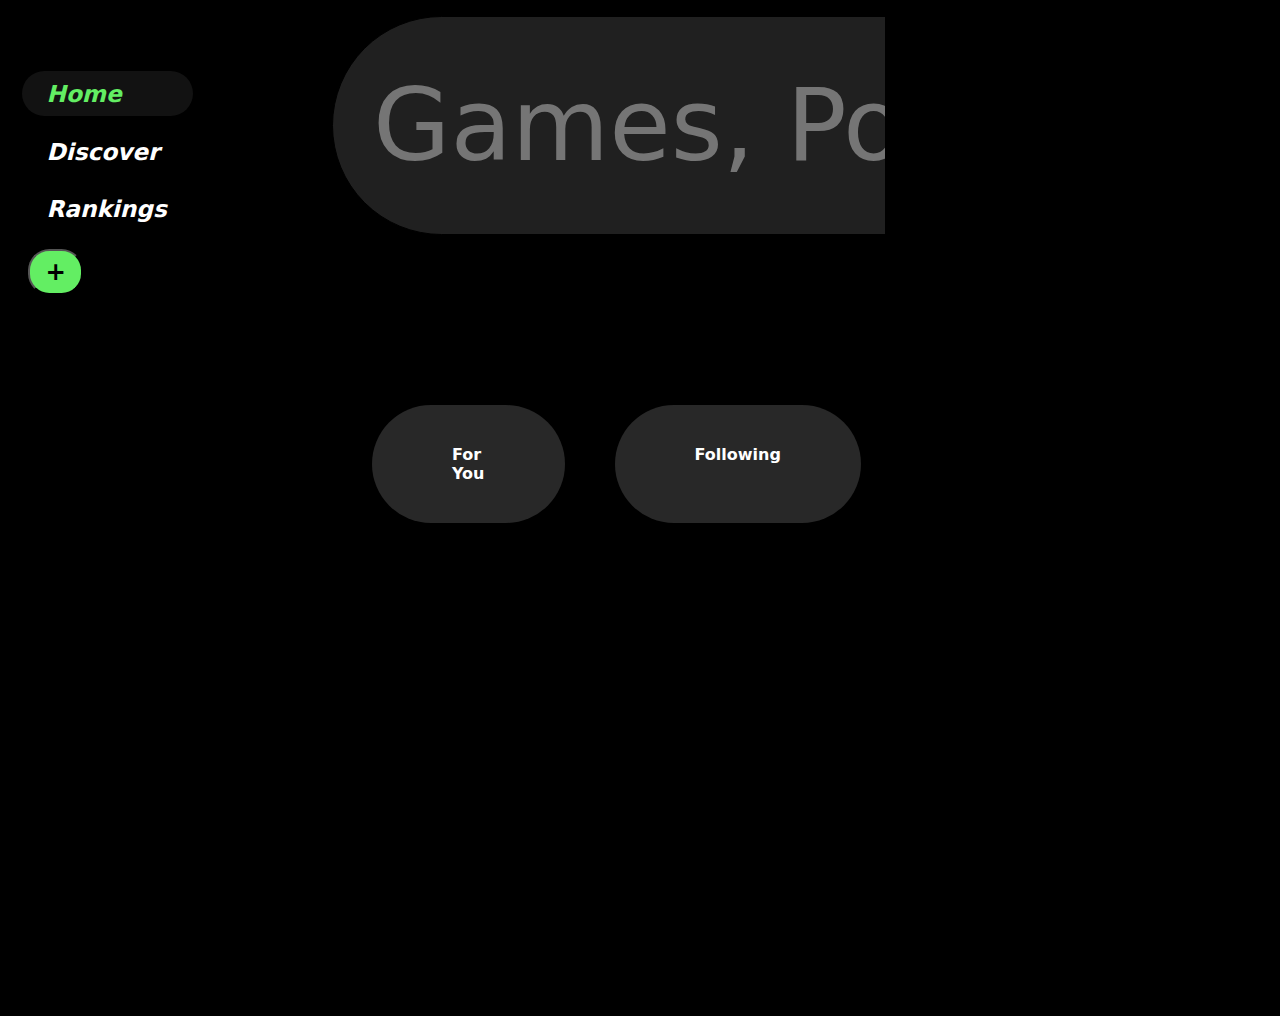
==== index.html @ b82b77cc "created" ====
<!DOCTYPE html>
<html lang="en">
<head>
    <meta charset="UTF-8">
    <meta http-equiv="X-UA-Compatible" content="IE=edge">
    <meta name="viewport" content="width=device-width, initial-scale=1.0">
    <title>Tap Tap Clone By AmarVcode</title>
    <link rel="stylesheet" href="style.css">
    <link rel="shortcut icon" href="[data-uri]" type="image/x-icon">
</head>
<body>
    <main id="main-container">
        <iframe src="/pages/leftbar.html" height="610vh"></iframe>
        <iframe src="/pages/mainbar.html" height="1000vh"></iframe>
        <iframe src="/pages/rightbar.html"></iframe>
    </main>
</body>
</html>
---- style.css ----
*{

font-family: system-ui, -apple-system, BlinkMacSystemFont, 'Segoe UI', Roboto, Oxygen, Ubuntu, Cantarell, 'Open Sans', 'Helvetica Neue', sans-serif;

}

body{

background-color: black;

}

#main-container{
    display: grid;
    grid-template-columns: 25% 45% 30%;
}


iframe{
    border: none;
    width: 100%;
    
}


#tap-logo{

width: 20.3vh;
margin: 0vh 1.3vh;
margin-bottom: 8vh;
}


#left-container{

display: grid;

}

#left-container>a{
    color: white;
    text-decoration: none;
    font-style: italic;
    font-size: 3.8vh;
    width: 20vh;
    padding: 1.5vh 4vh;
    margin: 1vh;
    border-radius: 15vh;
    font-weight: 650;
    transition: 500ms;
}

#left-container>a:hover{
    color: rgb(99, 238, 99);
    background-color: rgba(59, 59, 59, 0.308);
    
}


#left-container>a:nth-child(2){
    color: rgb(99, 238, 99) !important;
    background-color: rgba(59, 59, 59, 0.308);
}

#left-container>button{
    width: fit-content;
    padding: 1vh 2.5vh;
    font-size: 4vh;
    border-radius: 3.5vh;
    margin: 2vh;
    background-color: rgb(99, 238, 99);
    font-weight: bold;
    cursor: pointer;
}

#main-bar-container{
display: grid;
overflow-x: hidden;
}

#main-bar-container>input{
border-radius: 15vh;
padding: 5vh 4vh;
background-color: rgba(128, 128, 128, 0.247);
border: 1px solid black;
font-size: 10vh;
cursor: pointer;
transition: 500ms;
}

#main-bar-container>input:hover{
    border: 1px solid rgb(99, 238, 99);
}

#main-bar-container>input:focus{
    border: none;
    color: white;
}

#its-flex{
    display: flex;
    gap: 5vh;
    margin: 17vh 4vh;
}

#its-flex>a{
    padding: 4vh 8vh;
    text-decoration: none;
    color: white;
    background: rgba(255, 255, 255, 0.158);
    font-weight: bold;
    border-radius: 10vh;
    transition: 500ms;
}

#its-flex>a:hover{
    color: black;
    background: white;
}
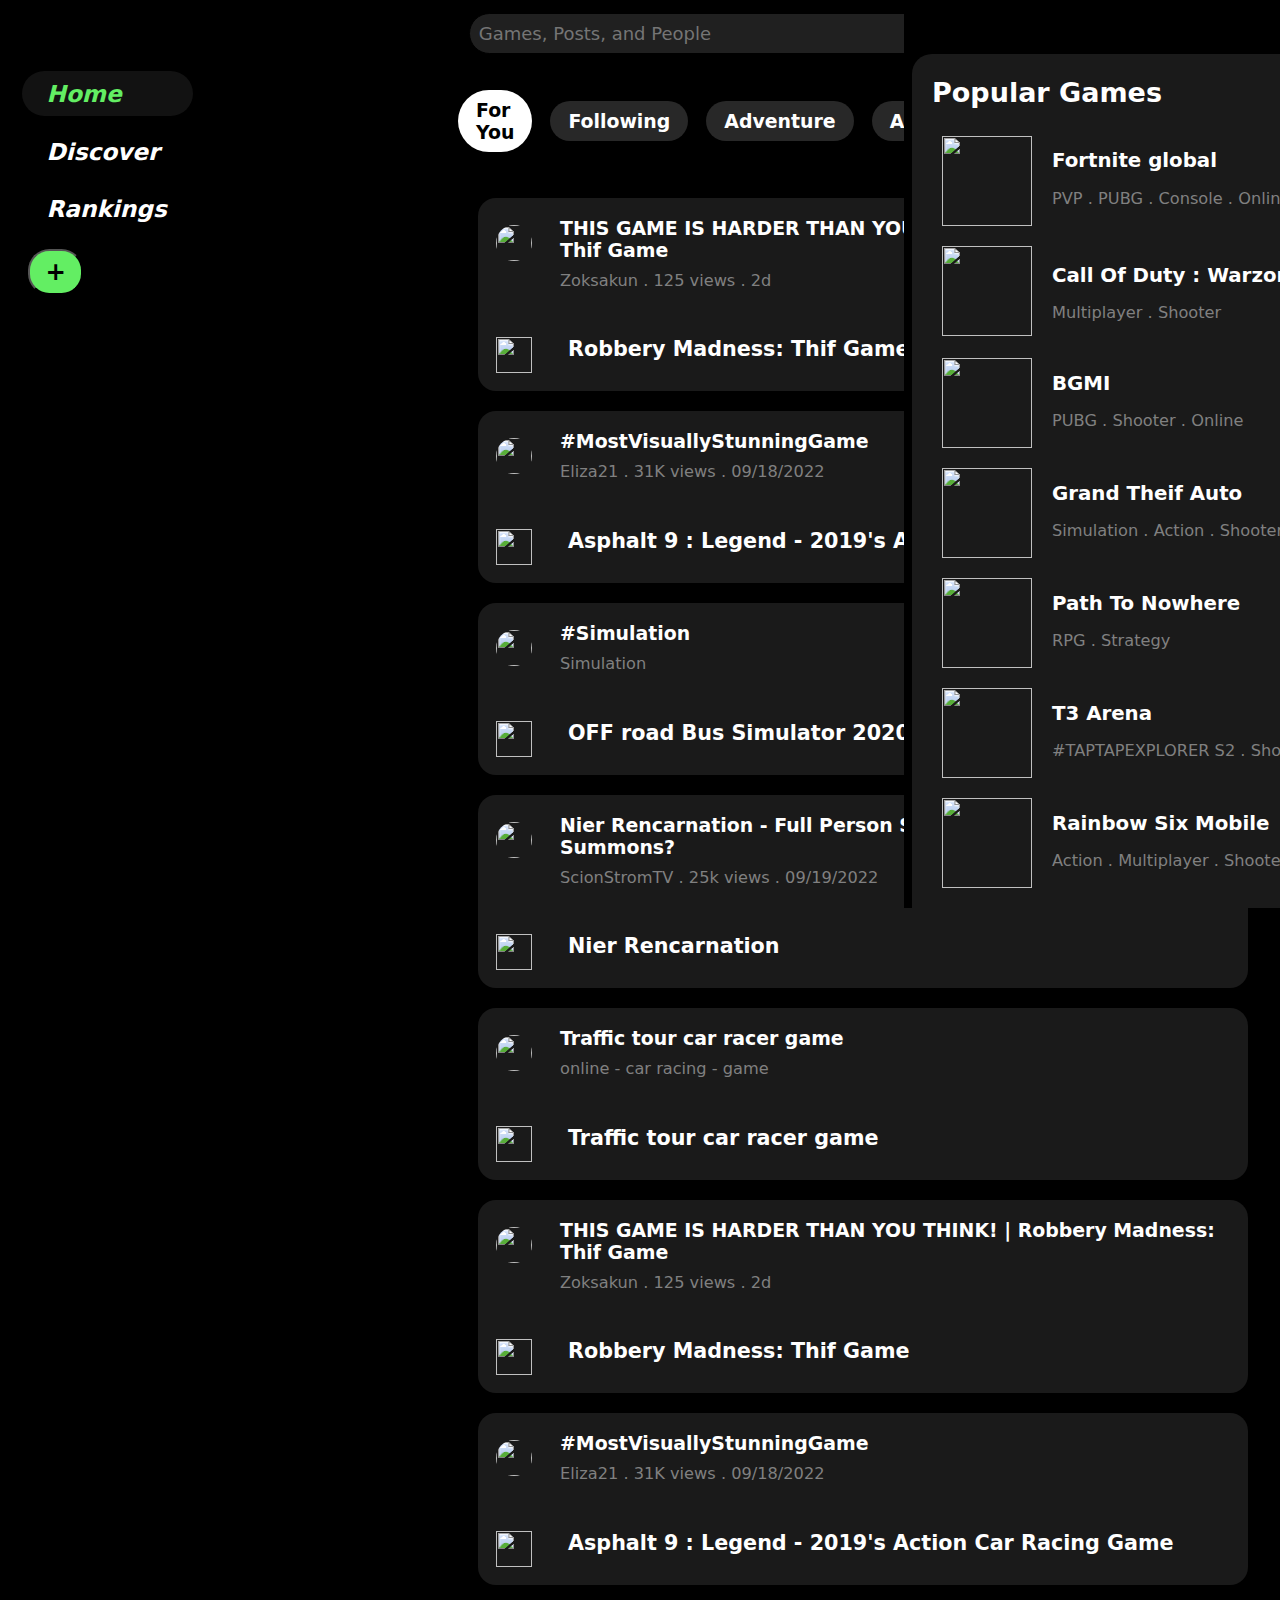
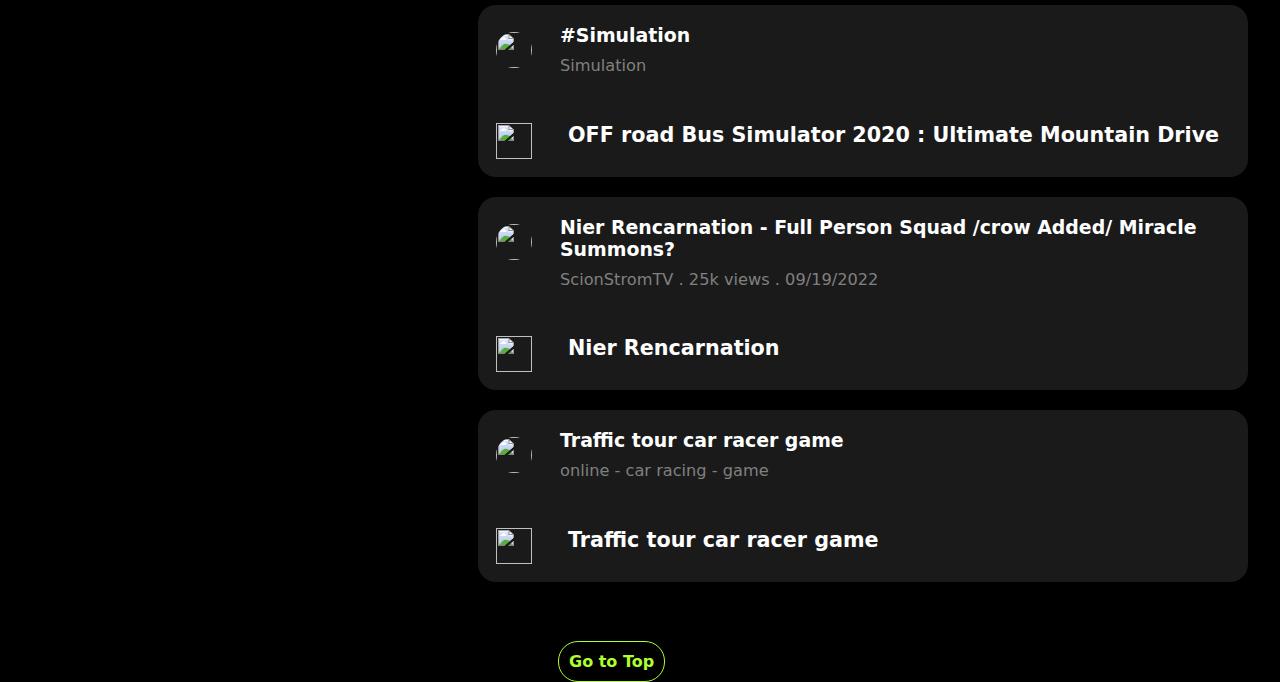
==== commit a2fe66cc: "completed" ====
--- a/index.html
+++ b/index.html
@@ -1,18 +1,417 @@
 <!DOCTYPE html>
 <html lang="en">
+
 <head>
     <meta charset="UTF-8">
     <meta http-equiv="X-UA-Compatible" content="IE=edge">
     <meta name="viewport" content="width=device-width, initial-scale=1.0">
     <title>Tap Tap Clone By AmarVcode</title>
     <link rel="stylesheet" href="style.css">
-    <link rel="shortcut icon" href="[data-uri]" type="image/x-icon">
+    <link rel="shortcut icon"
+        href="[data-uri]"
+        type="image/x-icon">
 </head>
+
+<style>
+
+@media screen and (max-width: 600px) {
+    iframe{
+        visibility: hidden;
+    }
+
+    #main-bar-container{
+        margin: 0;
+        padding: 0;
+        left: 0;
+        width: 45vh;
+    }
+    body{
+        overflow-x: hidden;
+    }
+  }
+
+
+</style>
+
 <body>
     <main id="main-container">
         <iframe src="/pages/leftbar.html" height="610vh"></iframe>
-        <iframe src="/pages/mainbar.html" height="1000vh"></iframe>
+
+        <div id="main-bar-container">
+            <div id="try-fixed">
+
+
+                <center> <input type="text" placeholder="Games, Posts, and People"></center>
+                <div id="its-flex">
+                    <a href="#" id="active-its-flex">For You</a>
+                    <a href="#">Following</a>
+                    <a href="#">Adventure</a>
+                    <a href="#">Action</a>
+                    <a href="#">RPG</a>
+                    <a href="#">Strategy</a>
+                    <a href="#">></a>
+                </div>
+            </div>
+            <div id="main-content">
+
+                <div class="box1" id="i-am-first">
+                    <div>
+                        <img src="https://img3.tapimg.net/avatars/etag/Fvj4QMFaxNS4VpyZgpi3OninBXuS.png?imageMogr2/auto-orient/strip/thumbnail/!300x300r/gravity/Center/crop/300x300/format/jpg/interlace/1/quality/40"
+                            alt="">
+                        <div>
+                            <h1>THIS GAME IS HARDER THAN YOU THINK! | Robbery Madness: Thif Game</h1>
+                            <p>Zoksakun . 125 views . 2d</p>
+                        </div>
+                    </div>
+
+
+                    <img src="https://img2.tapimg.net/post/etag/FldhrAcgNyJlzTkuha5eG2mo1Dp6.jpg?imageView2/2/w/984/h/9999/q/80/format/jpg/interlace/1/ignore-error/1"
+                        alt="">
+
+
+                    <div>
+                        <img src="https://img.tapimg.net/market/lcs/a4702a19e718dbf12ef1f1f7ec03f6f2_360.png?imageMogr2/auto-orient/strip"
+                            alt="">
+                        <h1>Robbery Madness: Thif Game</h1>
+                    </div>
+                </div>
+
+
+
+
+
+
+
+
+
+
+
+                <div class="box1">
+                    <div>
+                        <img src="https://img3.tapimg.net/avatars/etag/FrT1Ca2tSuW327WqZo5VQCOVYbgM.png?imageMogr2/auto-orient/strip/thumbnail/!300x300r/gravity/Center/crop/300x300/format/jpg/interlace/1/quality/40"
+                            alt="">
+                        <div>
+                            <h1>#MostVisuallyStunningGame</h1>
+                            <p>Eliza21 . 31K views . 09/18/2022</p>
+                        </div>
+                    </div>
+
+
+                    <img src="https://img2.tapimg.net/post/etag/FkJOD1ye5ubDJ_m6uZZt7qdgjRp4.png?imageView2/2/w/984/h/9999/q/80/format/jpg/interlace/1/ignore-error/1"
+                        alt="">
+
+
+                    <div>
+                        <img src="https://img.tapimg.net/market/lcs/dd227f36111828172ed67f2d944702d5_360.png?imageMogr2/auto-orient/strip"
+                            alt="">
+                        <h1>Asphalt 9 : Legend - 2019's Action Car Racing Game</h1>
+                    </div>
+                </div>
+
+
+
+
+
+
+
+
+
+
+
+
+                <div class="box1">
+                    <div>
+                        <img src="https://img.tapimg.net/market/images/9334e9798e26352c510115f29292dcb6.png?imageView2/0/w/1080/h/9999/q/80/format/jpg/interlace/1/ignore-error/1"
+                            alt="">
+                        <div>
+                            <h1>#Simulation</h1>
+                            <p>Simulation</p>
+                        </div>
+                    </div>
+
+
+                    <img src="https://img.tapimg.net/market/images/9334e9798e26352c510115f29292dcb6.png?imageView2/0/w/1080/h/9999/q/80/format/jpg/interlace/1/ignore-error/1"
+                        alt="">
+
+
+                    <div>
+                        <img src="https://img.tapimg.net/market/icons/fdd0e7b935f2e3295341f2e2be85851f_360.png?imageMogr2/auto-orient/strip"
+                            alt="">
+                        <h1>OFF road Bus Simulator 2020 : Ultimate Mountain Drive</h1>
+                    </div>
+                </div>
+
+
+
+
+
+
+
+
+                <div class="box1">
+                    <div>
+                        <img src="https://img.taplb.com/md5/ee/df/eedfc2caedf19ea64ccdf248d84d8fc8/-_-/300x300/filters:strip_icc():strip_exif():background_color(white):format(jpeg):quality(40)"
+                            alt="">
+                        <div>
+                            <h1>Nier Rencarnation - Full Person Squad /crow Added/ Miracle Summons?</h1>
+                            <p>ScionStromTV . 25k views . 09/19/2022</p>
+                        </div>
+                    </div>
+
+
+                    <img src="https://img2.tapimg.net/post/images/ea56fa5ee8d54395f5fc837300860af1.jpg?imageView2/2/w/984/h/9999/q/80/format/jpg/interlace/1/ignore-error/1"
+                        alt="">
+
+
+                    <div>
+                        <img src="https://img.tapimg.net/market/lcs/c6a61aa628310294a0c7b6c6c061837a_360.png?imageMogr2/auto-orient/strip"
+                            alt="">
+                        <h1>Nier Rencarnation</h1>
+                    </div>
+                </div>
+
+
+
+
+
+
+
+
+
+                <div class="box1">
+                    <div>
+                        <img src="https://img.tapimg.net/market/lcs/97e1d153212d81e71173d946a31ca865_360.png?imageMogr2/auto-orient/strip"
+                            alt="">
+                        <div>
+                            <h1>Traffic tour car racer game</h1>
+                            <p>online - car racing - game</p>
+                        </div>
+                    </div>
+
+
+                    <img src="https://img.tapimg.net/market/images/9cc36dca17161cf04fdeacfc121ef7a9.png?imageView2/0/w/1080/h/9999/q/80/format/jpg/interlace/1/ignore-error/1"
+                        alt="">
+
+
+                    <div>
+                        <img src="https://img.tapimg.net/market/lcs/97e1d153212d81e71173d946a31ca865_360.png?imageMogr2/auto-orient/strip"
+                            alt="">
+                        <h1>Traffic tour car racer game</h1>
+                    </div>
+                </div>
+            </div>
+
+
+
+
+
+
+
+
+
+
+
+
+
+            <div class="box1">
+                <div>
+                    <img src="https://img3.tapimg.net/avatars/etag/Fvj4QMFaxNS4VpyZgpi3OninBXuS.png?imageMogr2/auto-orient/strip/thumbnail/!300x300r/gravity/Center/crop/300x300/format/jpg/interlace/1/quality/40"
+                        alt="">
+                    <div>
+                        <h1>THIS GAME IS HARDER THAN YOU THINK! | Robbery Madness: Thif Game</h1>
+                        <p>Zoksakun . 125 views . 2d</p>
+                    </div>
+                </div>
+
+
+                <img src="https://img2.tapimg.net/post/etag/FldhrAcgNyJlzTkuha5eG2mo1Dp6.jpg?imageView2/2/w/984/h/9999/q/80/format/jpg/interlace/1/ignore-error/1"
+                    alt="">
+
+
+                <div>
+                    <img src="https://img.tapimg.net/market/lcs/a4702a19e718dbf12ef1f1f7ec03f6f2_360.png?imageMogr2/auto-orient/strip"
+                        alt="">
+                    <h1>Robbery Madness: Thif Game</h1>
+                </div>
+            </div>
+
+
+
+
+
+
+
+
+
+
+
+            <div class="box1">
+                <div>
+                    <img src="https://img3.tapimg.net/avatars/etag/FrT1Ca2tSuW327WqZo5VQCOVYbgM.png?imageMogr2/auto-orient/strip/thumbnail/!300x300r/gravity/Center/crop/300x300/format/jpg/interlace/1/quality/40"
+                        alt="">
+                    <div>
+                        <h1>#MostVisuallyStunningGame</h1>
+                        <p>Eliza21 . 31K views . 09/18/2022</p>
+                    </div>
+                </div>
+
+
+                <img src="https://img2.tapimg.net/post/etag/FkJOD1ye5ubDJ_m6uZZt7qdgjRp4.png?imageView2/2/w/984/h/9999/q/80/format/jpg/interlace/1/ignore-error/1"
+                    alt="">
+
+
+                <div>
+                    <img src="https://img.tapimg.net/market/lcs/dd227f36111828172ed67f2d944702d5_360.png?imageMogr2/auto-orient/strip"
+                        alt="">
+                    <h1>Asphalt 9 : Legend - 2019's Action Car Racing Game</h1>
+                </div>
+            </div>
+
+
+
+
+
+
+
+
+
+
+
+
+            <div class="box1">
+                <div>
+                    <img src="https://img.tapimg.net/market/images/9334e9798e26352c510115f29292dcb6.png?imageView2/0/w/1080/h/9999/q/80/format/jpg/interlace/1/ignore-error/1"
+                        alt="">
+                    <div>
+                        <h1>#Simulation</h1>
+                        <p>Simulation</p>
+                    </div>
+                </div>
+
+
+                <img src="https://img.tapimg.net/market/images/9334e9798e26352c510115f29292dcb6.png?imageView2/0/w/1080/h/9999/q/80/format/jpg/interlace/1/ignore-error/1"
+                    alt="">
+
+
+                <div>
+                    <img src="https://img.tapimg.net/market/icons/fdd0e7b935f2e3295341f2e2be85851f_360.png?imageMogr2/auto-orient/strip"
+                        alt="">
+                    <h1>OFF road Bus Simulator 2020 : Ultimate Mountain Drive</h1>
+                </div>
+            </div>
+
+
+
+
+
+
+
+
+            <div class="box1">
+                <div>
+                    <img src="https://img.taplb.com/md5/ee/df/eedfc2caedf19ea64ccdf248d84d8fc8/-_-/300x300/filters:strip_icc():strip_exif():background_color(white):format(jpeg):quality(40)"
+                        alt="">
+                    <div>
+                        <h1>Nier Rencarnation - Full Person Squad /crow Added/ Miracle Summons?</h1>
+                        <p>ScionStromTV . 25k views . 09/19/2022</p>
+                    </div>
+                </div>
+
+
+                <img src="https://img2.tapimg.net/post/images/ea56fa5ee8d54395f5fc837300860af1.jpg?imageView2/2/w/984/h/9999/q/80/format/jpg/interlace/1/ignore-error/1"
+                    alt="">
+
+
+                <div>
+                    <img src="https://img.tapimg.net/market/lcs/c6a61aa628310294a0c7b6c6c061837a_360.png?imageMogr2/auto-orient/strip"
+                        alt="">
+                    <h1>Nier Rencarnation</h1>
+                </div>
+            </div>
+
+
+
+
+
+
+
+
+
+            <div class="box1">
+                <div>
+                    <img src="https://img.tapimg.net/market/lcs/97e1d153212d81e71173d946a31ca865_360.png?imageMogr2/auto-orient/strip"
+                        alt="">
+                    <div>
+                        <h1>Traffic tour car racer game</h1>
+                        <p>online - car racing - game</p>
+                    </div>
+                </div>
+
+
+                <img src="https://img.tapimg.net/market/images/9cc36dca17161cf04fdeacfc121ef7a9.png?imageView2/0/w/1080/h/9999/q/80/format/jpg/interlace/1/ignore-error/1"
+                    alt="">
+
+
+                <div>
+                    <img src="https://img.tapimg.net/market/lcs/97e1d153212d81e71173d946a31ca865_360.png?imageMogr2/auto-orient/strip"
+                        alt="">
+                    <h1>Traffic tour car racer game</h1>
+                </div>
+            </div>
+              <a href="#i-am-first" id="btn-me">Go to Top</a>
+        </div>
+
+      
+
+
+
+
+
+
+
+
+
+
+
+
+
+
+
+
+
+
+
+
+
+
+
+
+        </div>
+
+
+
+
+
+
+
+
+
+
+
+
+
+
+
+
+
+
+
+
+
+
+        
         <iframe src="/pages/rightbar.html"></iframe>
     </main>
 </body>
+
 </html>--- a/style.css
+++ b/style.css
@@ -1,43 +1,60 @@
-*{
-
-font-family: system-ui, -apple-system, BlinkMacSystemFont, 'Segoe UI', Roboto, Oxygen, Ubuntu, Cantarell, 'Open Sans', 'Helvetica Neue', sans-serif;
-
-}
-
-body{
-
-background-color: black;
-
-}
-
-#main-container{
+* {
+
+    font-family: system-ui, -apple-system, BlinkMacSystemFont, 'Segoe UI', Roboto, Oxygen, Ubuntu, Cantarell, 'Open Sans', 'Helvetica Neue', sans-serif;
+    user-select: none;
+    cursor: pointer;
+    scroll-behavior: smooth;
+}
+
+
+*::-webkit-scrollbar{
+    display: none;
+    
+}
+
+body {
+
+    background-color: black;
+
+}
+
+#main-container {
     display: grid;
     grid-template-columns: 25% 45% 30%;
 }
 
 
-iframe{
+iframe {
     border: none;
-    width: 100%;
-    
-}
-
-
-#tap-logo{
-
-width: 20.3vh;
-margin: 0vh 1.3vh;
-margin-bottom: 8vh;
-}
-
-
-#left-container{
-
-display: grid;
-
-}
-
-#left-container>a{
+    position: fixed;
+
+}
+
+iframe:nth-child(3) {
+    margin-left: 70%;
+    width: 55vh;
+    height: 100vh;
+   
+}
+
+
+
+
+#tap-logo {
+
+    width: 20.3vh;
+    margin: 0vh 1.3vh;
+    margin-bottom: 8vh;
+}
+
+
+#left-container {
+
+    display: grid;
+
+}
+
+#left-container>a {
     color: white;
     text-decoration: none;
     font-style: italic;
@@ -50,19 +67,19 @@
     transition: 500ms;
 }
 
-#left-container>a:hover{
+#left-container>a:hover {
     color: rgb(99, 238, 99);
     background-color: rgba(59, 59, 59, 0.308);
-    
-}
-
-
-#left-container>a:nth-child(2){
+
+}
+
+
+#left-container>a:nth-child(2) {
     color: rgb(99, 238, 99) !important;
     background-color: rgba(59, 59, 59, 0.308);
 }
 
-#left-container>button{
+#left-container>button {
     width: fit-content;
     padding: 1vh 2.5vh;
     font-size: 4vh;
@@ -73,47 +90,201 @@
     cursor: pointer;
 }
 
-#main-bar-container{
-display: grid;
-overflow-x: hidden;
-}
-
-#main-bar-container>input{
-border-radius: 15vh;
-padding: 5vh 4vh;
-background-color: rgba(128, 128, 128, 0.247);
-border: 1px solid black;
-font-size: 10vh;
-cursor: pointer;
-transition: 500ms;
-}
-
-#main-bar-container>input:hover{
+#main-bar-container {
+    width: 90vh;
+    position: relative;
+    left: 50vh;
+    padding-top: 10px;
+}
+
+#main-bar-container>div>center>input {
+    border-radius: 10vh;
+    padding: 1vh;
+    background-color: rgba(128, 128, 128, 0.247);
+    border: 1px solid black;
+    font-size: 2vh;
+    cursor: pointer;
+    transition: 500ms;
+    width: 95%;
+    margin: auto;
+}
+
+#main-bar-container>div>center>input:hover {
     border: 1px solid rgb(99, 238, 99);
 }
 
-#main-bar-container>input:focus{
+#main-bar-container>div>center>input:focus {
     border: none;
     color: white;
 }
 
-#its-flex{
-    display: flex;
-    gap: 5vh;
-    margin: 17vh 4vh;
-}
-
-#its-flex>a{
-    padding: 4vh 8vh;
+#its-flex {
+    display: flex;
+    gap: 2vh;
+    margin: 4vh auto;
+}
+
+#its-flex>a {
+    padding: 1vh 2vh;
     text-decoration: none;
     color: white;
     background: rgba(255, 255, 255, 0.158);
     font-weight: bold;
     border-radius: 10vh;
     transition: 500ms;
-}
-
-#its-flex>a:hover{
+    font-size: 2.1vh;
+    width: fit-content;
+    margin: auto;
+}
+
+#its-flex>a:hover {
     color: black;
     background: white;
-}+}
+
+#active-its-flex {
+    color: black !important;
+    background: white !important;
+}
+
+
+.box1 {
+    color: white;
+    background-color: rgba(255, 255, 255, 0.103);
+    padding-top: 1vh;
+    border-radius: 2vh;
+    margin: 20px;
+    user-select: none;
+}
+
+.box1>div:nth-child(1) {
+    display: flex;
+}
+
+.box1>div:nth-child(1)>img {
+    border-radius: 50%;
+    width: 4vh;
+    height: 4vh;
+    margin: 2vh;
+}
+
+.box1>div:nth-child(1)>div>h1 {
+    font-size: 2.1vh;
+    margin: 10px;
+    font-weight: bold;
+}
+
+.box1>div:nth-child(1)>div>p {
+    font-size: 1.8vh;
+    margin: 10px;
+    color: grey;
+}
+
+.box1>img {
+    width: 100%;
+}
+
+.box1>div:nth-child(3) {
+    display: flex;
+}
+
+.box1>div:nth-child(3)>img {
+    width: 4vh;
+    height: 4vh;
+    margin: 2vh;
+}
+
+.box1>div:nth-child(3)>h1 {
+    font-size: 2.3vh;
+    margin: 2vh;
+}
+
+#try-fixed {
+    position: fixed;
+    background-color: black;
+    padding-top: 20px;
+    margin-top: -25px;
+    padding-right: 20px;
+}
+
+#main-content {
+    margin-top: 20vh;
+}
+
+#right-first {
+    display: flex;
+    float: right;
+}
+
+#right-first>img {
+    height: 4vh;
+    display: inline-block;
+}
+
+#right-second {
+    background-color: rgba(255, 255, 255, 0.103);
+    color: white;
+    padding: 5px 20px;
+    border-radius:20px;
+    margin-bottom: 20px;
+}
+
+#right-second>div {
+    display: flex;
+    gap: 20px;
+    padding: 10px;
+}
+
+#right-second>div>img {
+    width: 10vh;
+    height: 10vh;
+}
+
+#right-second>h1 {
+    font-size: 3vh;
+}
+
+#right-second>div>div>h1 {
+    font-size: 2.2vh;
+}
+
+#right-second>div>div>p {
+    font-size: 1.8vh;
+    color: grey;
+}
+
+footer{
+    color: white;
+}
+
+footer>button{
+    border-radius: 20px;
+}
+
+footer a{
+    color: white;
+    text-decoration: none;
+}
+
+footer a:hover{
+    color: white;
+    text-decoration: underline;
+}
+
+#btn-me{
+    background-color: black;
+    padding: 10px;
+    border-radius: 20px;
+    
+    text-decoration: none;
+    font-weight: bold;
+    position: relative;
+    top: 50px;
+    left: 100px;
+    color: greenyellow;
+    border: 1px solid greenyellow;
+}
+
+
+
+
